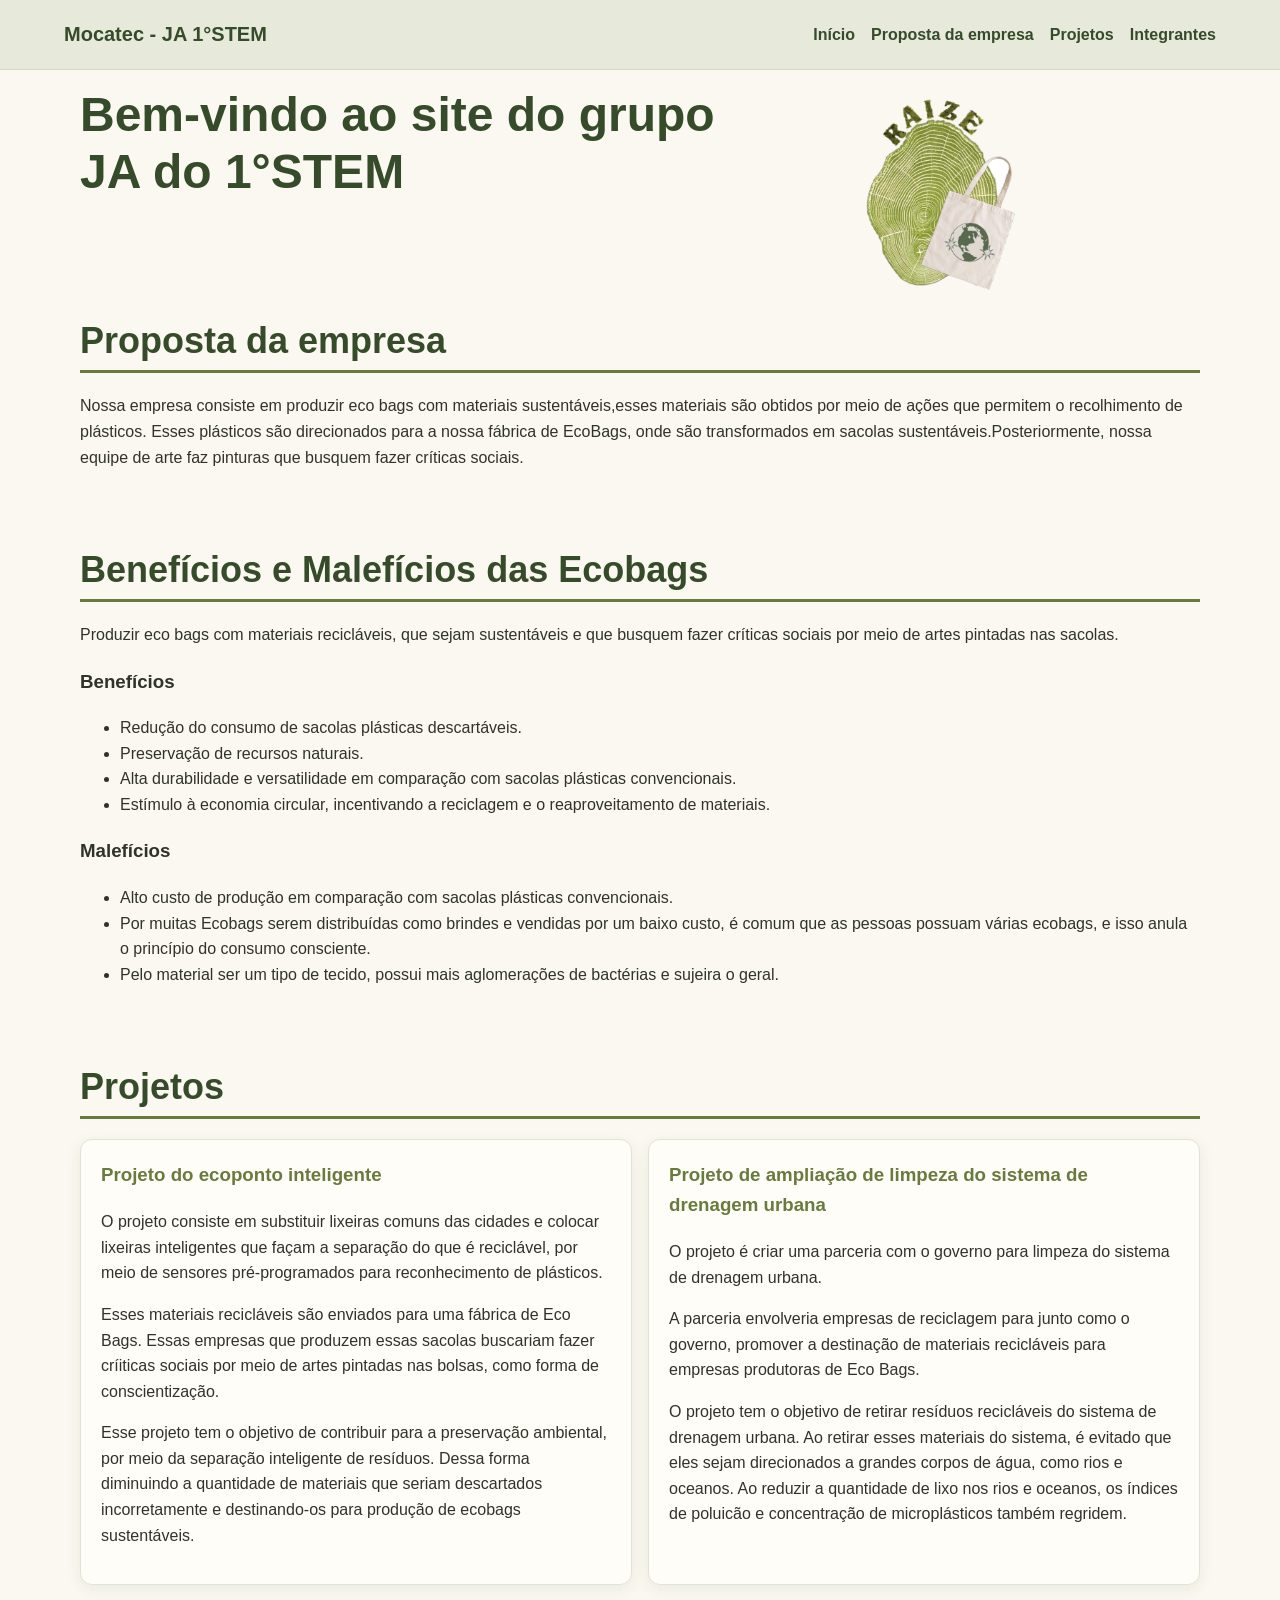
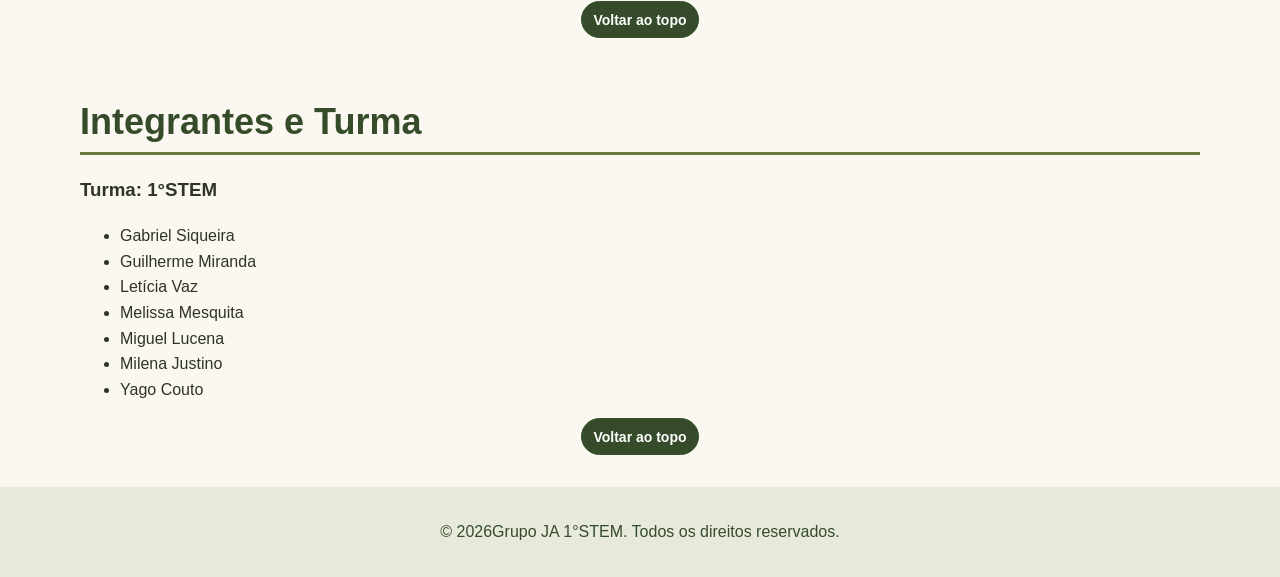
==== index.html @ 07bb503d "Primeira atualização" ====
<!DOCTYPE html>
<html lang="pt-BR">
<head>
    <meta charset="UTF-8">
    <meta name="viewport" content="width=device-width, initial-scale=1.0">
    <meta name="description" content="Site institucional da Mocatec.">
    <title>Mocatec - JA 1°STEM</title>
    <link rel="stylesheet" href="assets/css/styles.css">
    <script src="assets/js/main.js" defer></script>
</head>
<body>
    <header class="site-header">
        <a class="site-logo" aria-label="Mocatec — início">Mocatec - JA 1°STEM</a>

        <nav id="menu" aria-label="Navegação principal">
            <ul>   
                <li><a href="#inicio">Início</a>    </li>
                <li><a href="#sobre">Proposta da empresa</a></li>
                <li><a href="#projetos">Projetos</a></li>
                <li><a href="#integrantes">Integrantes</a></li>
            </ul>
        </nav>
    </header>
    
    <main id="inicio">
        <section class="hero" aria-labelledby="inicio-titulo">
            <div class="hero-text">
                <h1 id="inicio-titulo">Bem-vindo ao site do grupo<br>JA do 1°STEM</h1>
            </div>
            <div class="hero-logo">
                <img src="assets/images/logo.png" alt="Logo da Mocatec: uma árvore e uma ecobag">
            </div>
        </section>

        <section id="sobre" aria-labelledby="sobre-titulo">
            <h2 id="sobre-titulo">Proposta da empresa</h2>
            <p>Nossa empresa consiste em produzir eco bags com materiais sustentáveis,esses materiais são obtidos por meio de ações que permitem o recolhimento de plásticos. Esses plásticos são direcionados para a nossa fábrica de EcoBags, onde são transformados em sacolas sustentáveis.Posteriormente, nossa equipe de arte faz pinturas que busquem fazer críticas sociais.</p>
        </section>

        <section id="beneficios e malefícios" aria-labelledby="beneficios e malefícios-titulo">
            <h2 id="beneficios e malefícios-titulo">Benefícios e Malefícios das Ecobags</h2>
            <p>Produzir eco bags com materiais recicláveis, que sejam sustentáveis e que busquem fazer críticas sociais por meio de artes pintadas nas sacolas.</p>
            <h3>Benefícios</h3>
            <ul>
                <li>Redução do consumo de sacolas plásticas descartáveis.</li>
                <li>Preservação de recursos naturais.</li>
                <li>Alta durabilidade e versatilidade em comparação com sacolas plásticas convencionais.</li>
                <li>Estímulo à economia circular, incentivando a reciclagem e o reaproveitamento de materiais.</li>
            </ul>

            <h3>Malefícios</h3>
            <ul>
                <li>Alto custo de produção em comparação com sacolas plásticas convencionais.</li>
                <li>Por muitas Ecobags serem distribuídas como brindes e vendidas por um baixo custo, é comum que as pessoas possuam várias ecobags, e isso anula o princípio do consumo consciente.</li>
                <li>Pelo material ser um tipo de tecido, possui mais aglomerações de bactérias e sujeira o geral.</li>
            </ul>
        </section>
            

        <section id="projetos" aria-labelledby="projetos-titulo">
            <h2 id="projetos-titulo">Projetos</h2>
            <div class="projetos-container">
                <div class="projeto">
                    <h3>Projeto do ecoponto inteligente</h3>
                    <p>O projeto consiste em substituir lixeiras comuns das cidades e colocar lixeiras inteligentes que façam a separação do que é reciclável, por meio de sensores pré-programados para reconhecimento de plásticos.</p>
                    <p>Esses materiais recicláveis são enviados para uma fábrica de Eco Bags.
                        Essas empresas que produzem essas sacolas buscariam fazer críiticas sociais por meio de artes pintadas nas bolsas, como forma de conscientização.
                    </p>
                    <p>Esse projeto tem o objetivo de contribuir para a preservação ambiental, por meio da separação inteligente de resíduos. Dessa forma diminuindo a quantidade de materiais que seriam descartados incorretamente e destinando-os para produção de ecobags sustentáveis.</p>
                </div>
                <div class="projeto">
                    <h3>Projeto de ampliação de limpeza do sistema de drenagem urbana</h3>
                    <p>O projeto é criar uma parceria com o governo para limpeza do sistema de drenagem urbana.</p>
                    <p>A parceria envolveria empresas de reciclagem para junto como o governo, promover a destinação de materiais recicláveis para empresas produtoras de Eco Bags.</p>
                    <p>O projeto tem o objetivo de retirar resíduos recicláveis do sistema de drenagem urbana. Ao retirar esses materiais do sistema, é evitado que eles sejam direcionados a grandes corpos de água, como rios e oceanos. Ao reduzir a quantidade de lixo nos rios e oceanos, os índices de poluicão e concentração de microplásticos também regridem.</p>
                </div>
            </div>
            <a class="back-to-menu" href="#inicio">Voltar ao topo</a>
        </section>
        <section id="integrantes" aria-labelledby="integrantes-titulo">
            <h2 id="integrantes-titulo">Integrantes e Turma</h2>
            <h3>
                Turma: 1°STEM
            </h3>
                <ul>
                    <li>Gabriel Siqueira</li>
                    <li>Guilherme Miranda</li>
                    <li>Letícia Vaz</li>
                    <li>Melissa Mesquita</li>
                    <li>Miguel Lucena</li>
                    <li>Milena Justino</li>
                    <li>Yago Couto</li>
                   
                </ul>
            <a class="back-to-menu" href="#inicio">Voltar ao topo</a>
        </section>
    </main>

    <footer class="site-footer">
        <p>&copy; <span id="ano">2026</span>Grupo JA 1°STEM. Todos os direitos reservados.</p>
    </footer>
</body>
</html>
---- assets/css/styles.css ----
:root {
    color-scheme: light;
    --color-forest: #354b2a;
    --color-olive: #687b3d;
    --color-sage: #e7eadb;
    --color-cream: #faf8f0; 
    --color-paper: #fffdf8;
    --color-text: #303329;
}

* {
    box-sizing: border-box;
}

html {
    scroll-behavior: smooth;
}

body {
    margin: 0;
    background-color: var(--color-cream);
    color: var(--color-text);
    font-family: Arial, sans-serif;
    line-height: 1.6;
}

.site-header,
.site-footer {
    padding: 1rem 5%;
    background-color: var(--color-sage);
}

.site-header {
    display: flex;
    align-items: center;
    justify-content: space-between;
    gap: 1rem;
    border-bottom: 1px solid #d5dac5;
}

.site-logo {
    color: var(--color-forest);
    font-size: 1.25rem;
    font-weight: 700;
    text-decoration: none;
}

nav ul {
    display: flex;
    flex-wrap: wrap;
    gap: 1rem;
    margin: 0;
    padding: 0;
    list-style: none;
}

nav a {
    display: block;
    padding: 0.35rem 0;
    color: var(--color-forest);
    font-weight: 700;
    text-decoration: none;
}

nav a:hover,
nav a:focus-visible {
    color: var(--color-olive);
    text-decoration: underline;
    text-underline-offset: 0.25rem;
}

main {
    width: min(100% - 2rem, 70rem);
    margin: 0 auto;
}

section {
    padding: 1rem 0;
}

main > section:first-child {
    padding-bottom: 0;
}

main > section:nth-child(2) {
    padding-top: 0;
}

main > section:nth-child(2) h2 {
    margin-top: 0;
}

.hero {
    display: grid;
    grid-template-columns: repeat(3, minmax(0, 1fr));
    align-items: start;
    gap: 1.5rem;
}

.hero-text {
    grid-column: span 2;
}

.hero-text h1 {
    margin: 0;
}

.hero-logo img {
    display: block;
    width: 80%;
    max-width: none;
    margin-left: -15%;
    height: auto;
}

img {
    max-width: 100%;
}

h1 {
    color: var(--color-forest);
    font-size: clamp(2rem, 5vw, 3rem);
    line-height: 1.2;
}

h2 {
    margin-bottom: 1.25rem;
    padding-bottom: 0.5rem;
    border-bottom: 3px solid var(--color-olive);
    color: var(--color-forest);
    font-size: clamp(1.75rem, 4vw, 2.25rem);
    line-height: 1.2;
}

.projetos-container {
    display: grid;
    grid-template-columns: repeat(auto-fit, minmax(min(100%, 18rem), 1fr));
    gap: 1rem;
}

.projeto {
    padding: 1.25rem;
    border: 1px solid #e1e3d6;
    border-radius: 0.75rem;
    background-color: var(--color-paper);
    box-shadow: 0 0.25rem 0.9rem rgb(53 75 42 / 8%);
}

.projeto h3 {
    margin-top: 0;
    color: var(--color-olive);
}

.back-to-menu {
    display: block;
    width: fit-content;
    margin: 1rem auto 0;
    padding: 0.4rem 0.7rem;
    border: 1px solid var(--color-forest);
    border-radius: 999px;
    background-color: var(--color-forest);
    color: #fff;
    font-size: 0.875rem;
    font-weight: 700;
    text-decoration: none;
    transition: background-color 160ms ease, transform 160ms ease;
}

.back-to-menu:hover,
.back-to-menu:focus-visible {
    background-color: var(--color-olive);
    transform: translateY(-1px);
}

.site-footer {
    margin-top: 1rem;
    color: var(--color-forest);
    text-align: center;
}

@media (max-width: 56rem) {
    .site-header {
        align-items: flex-start;
        flex-direction: column;
    }

    .hero {
        grid-template-columns: minmax(0, 1.5fr) minmax(0, 1fr);
        gap: 1rem;
    }

    .hero-text {
        grid-column: auto;
    }

    .hero-logo img {
        width: 100%;
        margin: 0 auto;
    }
}

@media (max-width: 40rem) {
    .site-header,
    .site-footer {
        padding-right: 1rem;
        padding-left: 1rem;
    }

    nav ul {
        gap: 0.25rem 0.75rem;
    }

    .hero {
        grid-template-columns: 1fr;
        gap: 1rem;
    }

    main > section:first-child {
        padding-top: 0.5rem;
    }

    .hero-logo img {
        width: 100%;
        max-width: 20rem;
        margin: 0 auto;
    }

    .projeto {
        padding: 1rem;
    }

    .site-footer p {
        margin: 0;
    }
}

@media (prefers-reduced-motion: reduce) {
    html {
        scroll-behavior: auto;
    }

    *,
    *::before,
    *::after {
        transition-duration: 0.01ms !important;
    }
}
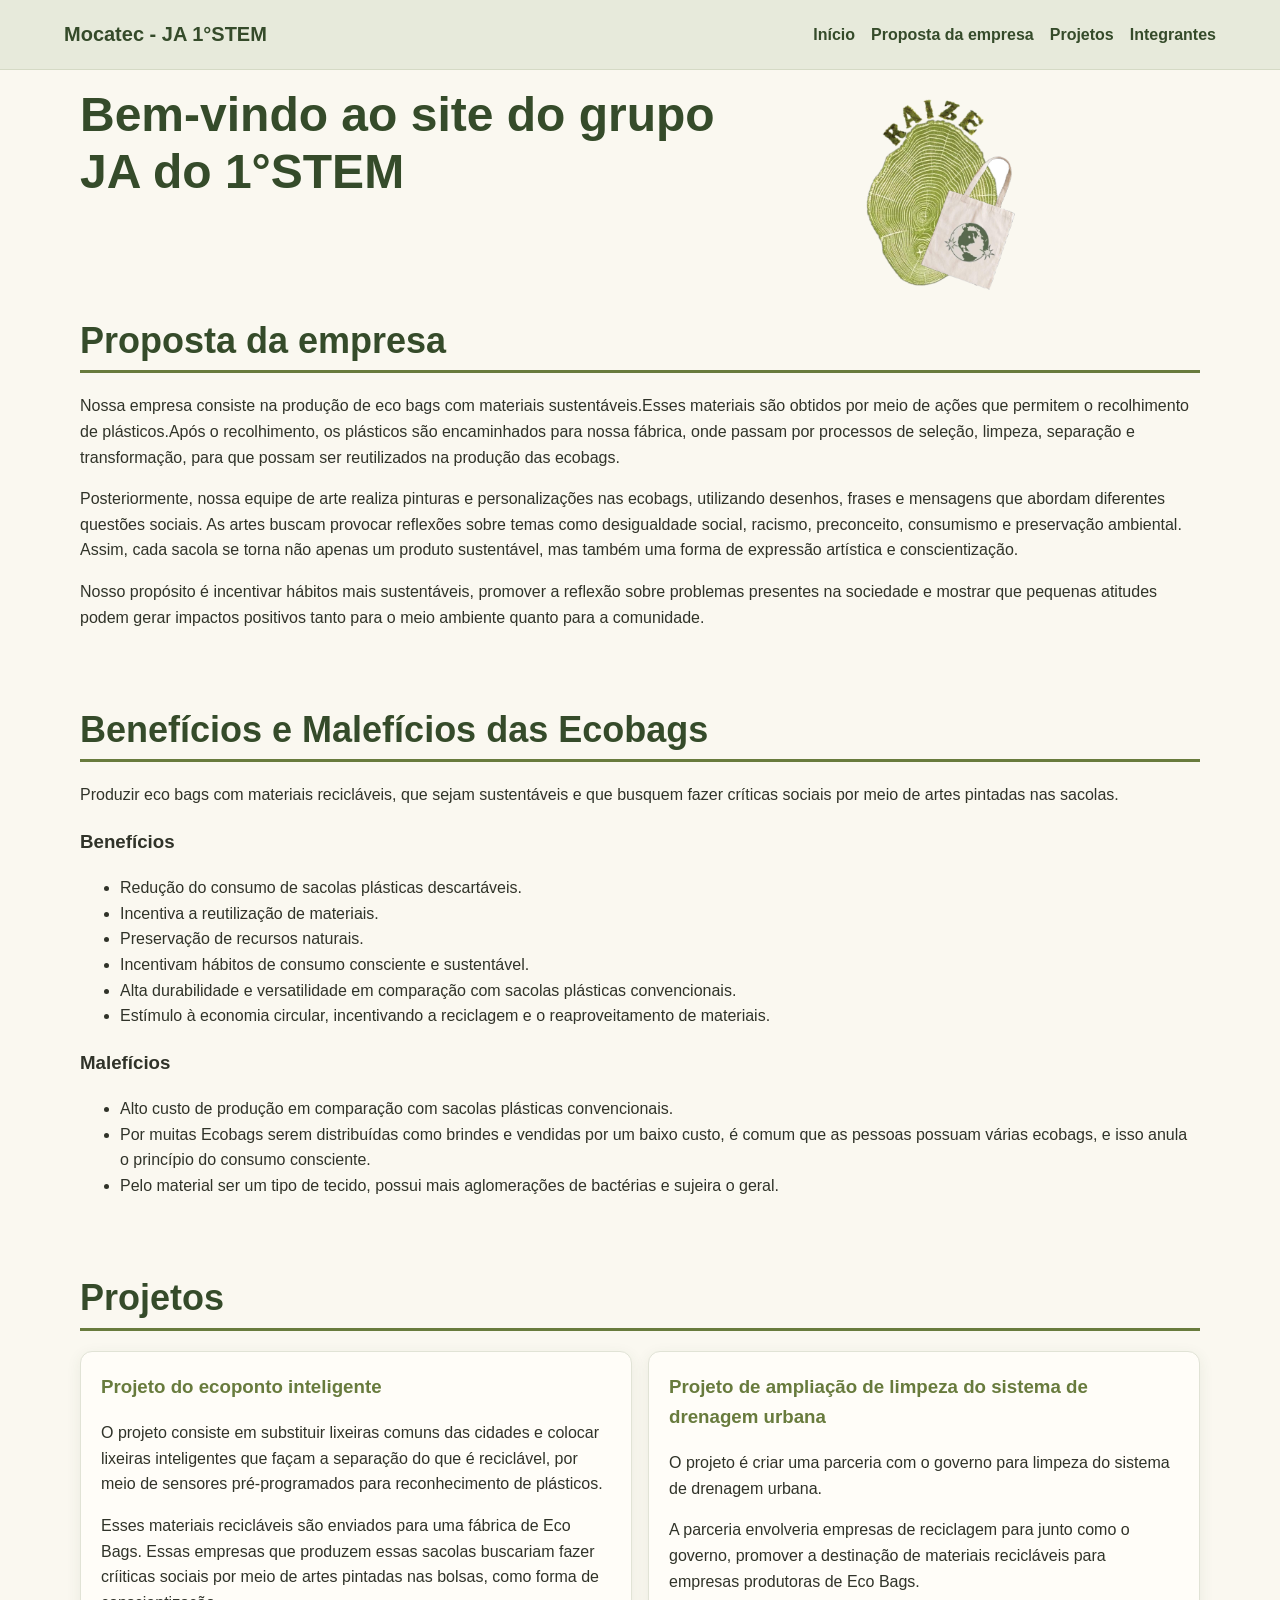
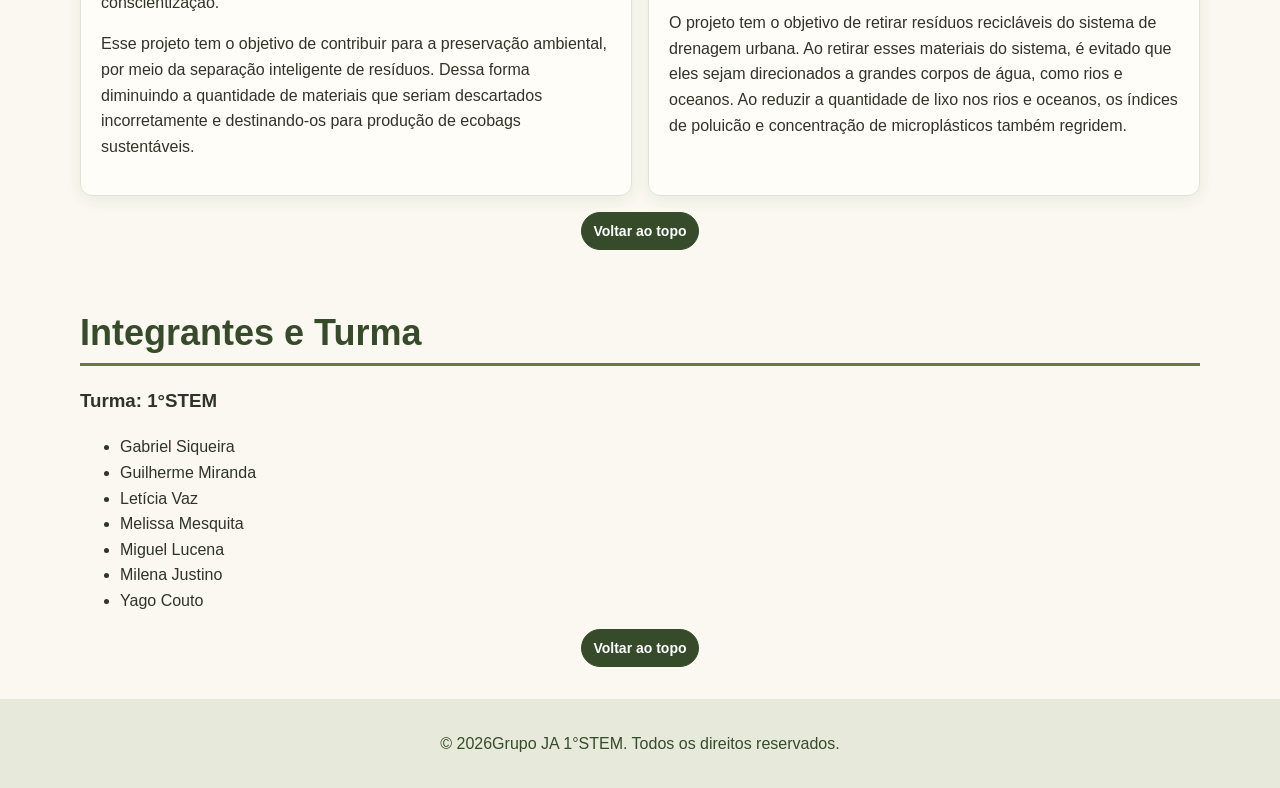
==== commit 966b46f4: "Segunda Atualização" ====
--- a/index.html
+++ b/index.html
@@ -34,7 +34,9 @@
 
         <section id="sobre" aria-labelledby="sobre-titulo">
             <h2 id="sobre-titulo">Proposta da empresa</h2>
-            <p>Nossa empresa consiste em produzir eco bags com materiais sustentáveis,esses materiais são obtidos por meio de ações que permitem o recolhimento de plásticos. Esses plásticos são direcionados para a nossa fábrica de EcoBags, onde são transformados em sacolas sustentáveis.Posteriormente, nossa equipe de arte faz pinturas que busquem fazer críticas sociais.</p>
+            <p>Nossa empresa consiste na produção de eco bags com materiais sustentáveis.Esses materiais são obtidos por meio de ações que permitem o recolhimento de plásticos.Após o recolhimento, os plásticos são encaminhados para nossa fábrica, onde passam por processos de seleção, limpeza, separação e transformação, para que possam ser reutilizados na produção das ecobags.</p>
+            <p>Posteriormente, nossa equipe de arte realiza pinturas e personalizações nas ecobags, utilizando desenhos, frases e mensagens que abordam diferentes questões sociais. As artes buscam provocar reflexões sobre temas como desigualdade social, racismo, preconceito, consumismo e preservação ambiental. Assim, cada sacola se torna não apenas um produto sustentável, mas também uma forma de expressão artística e conscientização.   </p>
+            <p>Nosso propósito é incentivar hábitos mais sustentáveis, promover a reflexão sobre problemas presentes na sociedade e mostrar que pequenas atitudes podem gerar impactos positivos tanto para o meio ambiente quanto para a comunidade.</p>
         </section>
 
         <section id="beneficios e malefícios" aria-labelledby="beneficios e malefícios-titulo">
@@ -43,7 +45,9 @@
             <h3>Benefícios</h3>
             <ul>
                 <li>Redução do consumo de sacolas plásticas descartáveis.</li>
+                <li>Incentiva a reutilização de materiais.</li>
                 <li>Preservação de recursos naturais.</li>
+                <li>Incentivam hábitos de consumo consciente e sustentável.</li>
                 <li>Alta durabilidade e versatilidade em comparação com sacolas plásticas convencionais.</li>
                 <li>Estímulo à economia circular, incentivando a reciclagem e o reaproveitamento de materiais.</li>
             </ul>
@@ -55,7 +59,7 @@
                 <li>Pelo material ser um tipo de tecido, possui mais aglomerações de bactérias e sujeira o geral.</li>
             </ul>
         </section>
-            
+
 
         <section id="projetos" aria-labelledby="projetos-titulo">
             <h2 id="projetos-titulo">Projetos</h2>
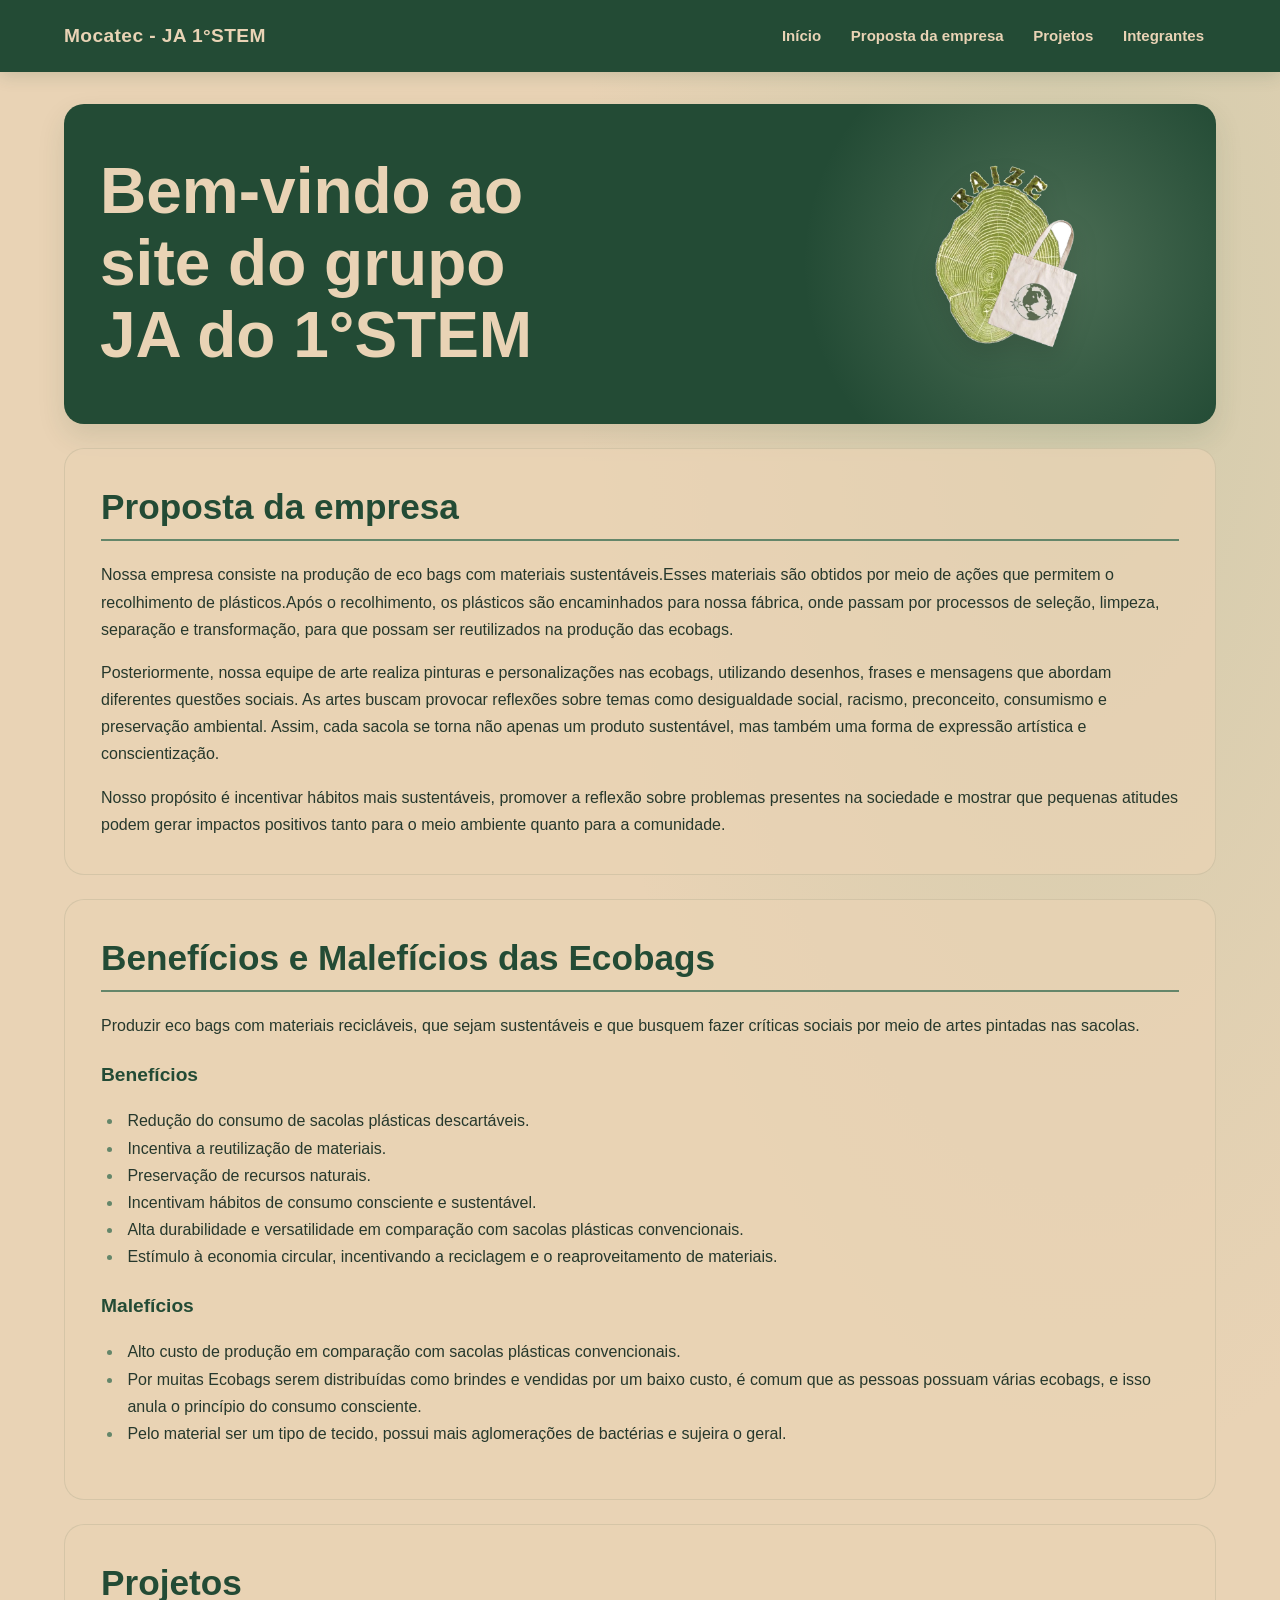
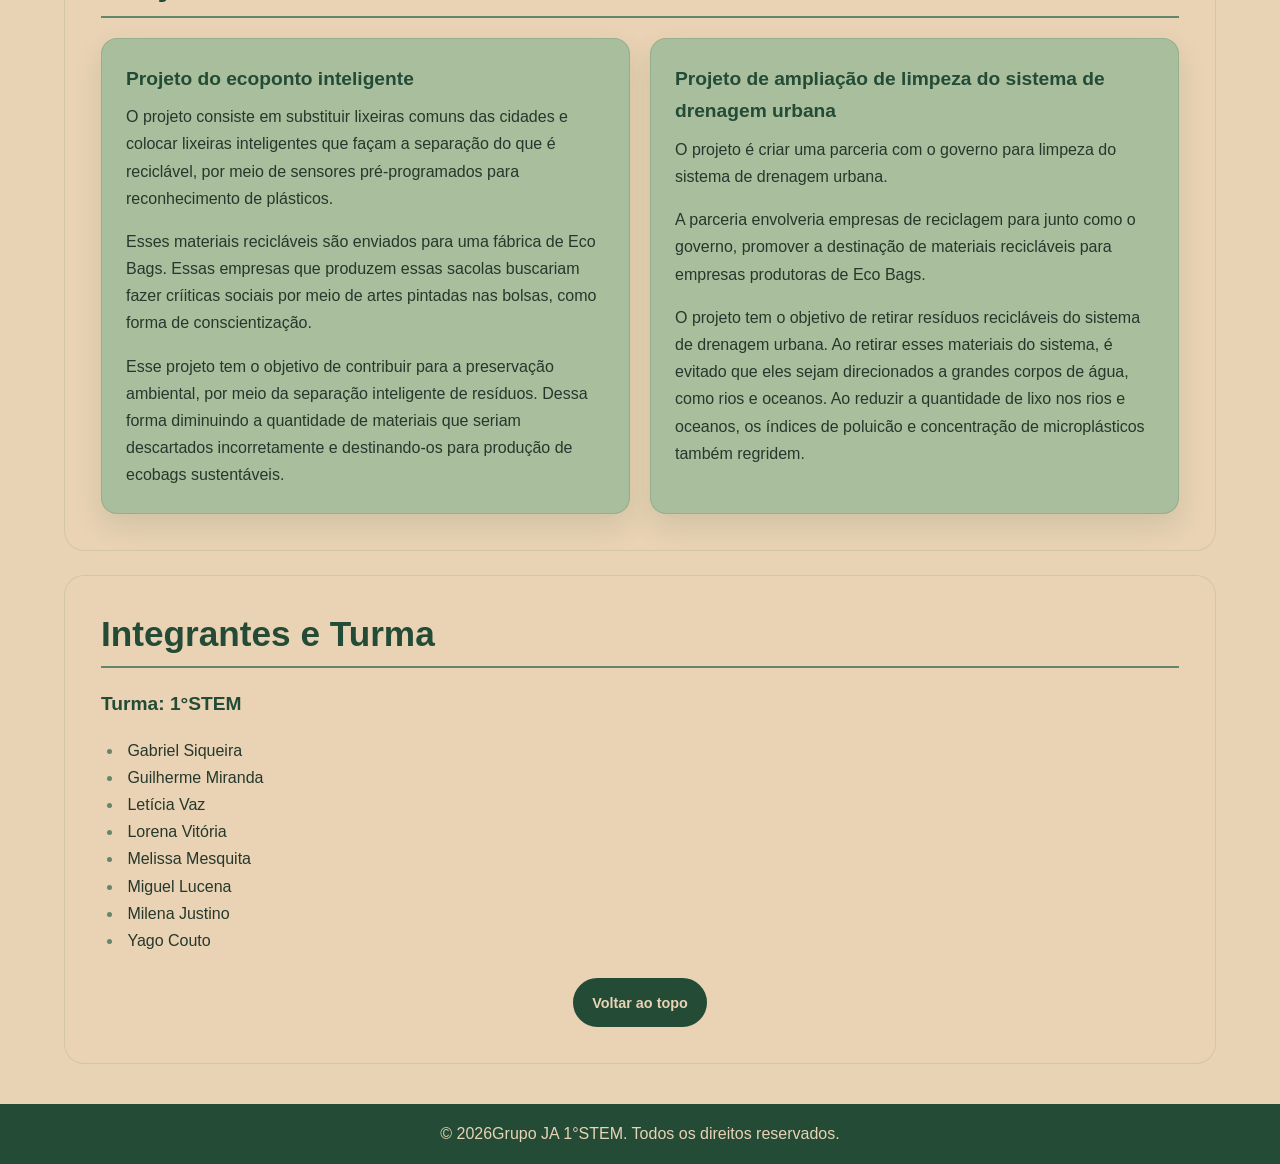
==== commit 3527531c: "Botão projetos e Lorena" ====
--- a/index.html
+++ b/index.html
@@ -79,7 +79,6 @@
                     <p>O projeto tem o objetivo de retirar resíduos recicláveis do sistema de drenagem urbana. Ao retirar esses materiais do sistema, é evitado que eles sejam direcionados a grandes corpos de água, como rios e oceanos. Ao reduzir a quantidade de lixo nos rios e oceanos, os índices de poluicão e concentração de microplásticos também regridem.</p>
                 </div>
             </div>
-            <a class="back-to-menu" href="#inicio">Voltar ao topo</a>
         </section>
         <section id="integrantes" aria-labelledby="integrantes-titulo">
             <h2 id="integrantes-titulo">Integrantes e Turma</h2>
@@ -90,6 +89,7 @@
                     <li>Gabriel Siqueira</li>
                     <li>Guilherme Miranda</li>
                     <li>Letícia Vaz</li>
+                    <li>Lorena Vitória</li>
                     <li>Melissa Mesquita</li>
                     <li>Miguel Lucena</li>
                     <li>Milena Justino</li>
--- a/assets/css/styles.css
+++ b/assets/css/styles.css
@@ -1,11 +1,12 @@
 :root {
     color-scheme: light;
-    --color-forest: #354b2a;
-    --color-olive: #687b3d;
-    --color-sage: #e7eadb;
-    --color-cream: #faf8f0; 
-    --color-paper: #fffdf8;
-    --color-text: #303329;
+    --color-forest: #234B35;
+    --color-leaf: #64866A;
+    --color-sage: #A9BE9D;
+    --color-sand: #E9D3B5;
+    --color-paper: #f3e5d1;
+    --color-text: #26382c;
+    --shadow-card: 0 0.75rem 1.75rem rgb(35 75 53 / 12%);
 }
 
 * {
@@ -14,41 +15,51 @@
 
 html {
     scroll-behavior: smooth;
+    scroll-padding-top: 6rem;
 }
 
 body {
     margin: 0;
-    background-color: var(--color-cream);
+    background:
+        radial-gradient(ellipse at 85% 12%, rgb(169 190 157 / 38%), transparent 32rem),
+        var(--color-sand);
     color: var(--color-text);
     font-family: Arial, sans-serif;
-    line-height: 1.6;
+    line-height: 1.7;
 }
 
 .site-header,
 .site-footer {
-    padding: 1rem 5%;
-    background-color: var(--color-sage);
+    padding: 1rem clamp(1rem, 5vw, 5rem);
+    background-color: var(--color-forest);
+    color: var(--color-sand);
 }
 
 .site-header {
+    position: sticky;
+    z-index: 10;
+    top: 0;
     display: flex;
     align-items: center;
     justify-content: space-between;
-    gap: 1rem;
-    border-bottom: 1px solid #d5dac5;
+    gap: 1.5rem;
+    box-shadow: 0 0.25rem 1rem rgb(35 75 53 / 16%);
 }
 
 .site-logo {
-    color: var(--color-forest);
-    font-size: 1.25rem;
-    font-weight: 700;
+    color: var(--color-sand);
+    font-size: 1.2rem;
+    font-weight: 800;
+    letter-spacing: 0.02em;
     text-decoration: none;
+    white-space: nowrap;
 }
 
 nav ul {
     display: flex;
     flex-wrap: wrap;
-    gap: 1rem;
+    justify-content: flex-end;
+    gap: 0.35rem;
     margin: 0;
     padding: 0;
     list-style: none;
@@ -56,182 +67,220 @@
 
 nav a {
     display: block;
-    padding: 0.35rem 0;
-    color: var(--color-forest);
+    padding: 0.45rem 0.75rem;
+    border-radius: 999px;
+    color: var(--color-sand);
+    font-size: 0.94rem;
     font-weight: 700;
     text-decoration: none;
+    transition: background-color 160ms ease, color 160ms ease;
 }
 
 nav a:hover,
 nav a:focus-visible {
-    color: var(--color-olive);
-    text-decoration: underline;
-    text-underline-offset: 0.25rem;
+    background-color: var(--color-sage);
+    color: var(--color-forest);
 }
 
 main {
-    width: min(100% - 2rem, 70rem);
+    width: min(100% - 2rem, 72rem);
     margin: 0 auto;
 }
 
 section {
-    padding: 1rem 0;
-}
-
-main > section:first-child {
-    padding-bottom: 0;
-}
-
-main > section:nth-child(2) {
-    padding-top: 0;
-}
-
-main > section:nth-child(2) h2 {
-    margin-top: 0;
+    margin: 1.5rem 0;
+    padding: clamp(1.25rem, 3vw, 2.25rem);
+    border: 1px solid rgb(35 75 53 / 10%);
+    border-radius: 1.25rem;
+    background-color: rgb(233 211 181 / 72%);
 }
 
 .hero {
     display: grid;
-    grid-template-columns: repeat(3, minmax(0, 1fr));
-    align-items: start;
-    gap: 1.5rem;
-}
-
-.hero-text {
-    grid-column: span 2;
+    grid-template-columns: minmax(0, 1.5fr) minmax(12rem, 0.8fr);
+    align-items: center;
+    gap: 2rem;
+    min-height: 20rem;
+    margin-top: 2rem;
+    overflow: hidden;
+    border: 0;
+    background:
+        radial-gradient(circle at 85% 50%, rgb(169 190 157 / 32%), transparent 15rem),
+        var(--color-forest);
+    color: var(--color-sand);
+    box-shadow: var(--shadow-card);
 }
 
 .hero-text h1 {
-    margin: 0;
+    max-width: 15ch;
+    margin: 0;
+    color: var(--color-sand);
+    font-size: clamp(2.25rem, 5vw, 4rem);
+    line-height: 1.12;
 }
 
 .hero-logo img {
     display: block;
-    width: 80%;
-    max-width: none;
-    margin-left: -15%;
+    width: min(100%, 17rem);
     height: auto;
+    margin: 0 auto;
+    filter: drop-shadow(0 0.75rem 0.8rem rgb(0 0 0 / 12%));
 }
 
 img {
     max-width: 100%;
 }
 
-h1 {
-    color: var(--color-forest);
-    font-size: clamp(2rem, 5vw, 3rem);
-    line-height: 1.2;
+h1,
+h2,
+h3 {
+    font-family: Arial, sans-serif;
 }
 
 h2 {
-    margin-bottom: 1.25rem;
-    padding-bottom: 0.5rem;
-    border-bottom: 3px solid var(--color-olive);
-    color: var(--color-forest);
-    font-size: clamp(1.75rem, 4vw, 2.25rem);
-    line-height: 1.2;
+    margin: 0 0 1.25rem;
+    padding-bottom: 0.65rem;
+    border-bottom: 2px solid var(--color-leaf);
+    color: var(--color-forest);
+    font-size: clamp(1.65rem, 3vw, 2.2rem);
+    line-height: 1.25;
+}
+
+h3 {
+    margin-bottom: 0.5rem;
+    color: var(--color-forest);
+    font-size: 1.2rem;
+}
+
+p {
+    margin: 0 0 1rem;
+}
+
+p:last-child {
+    margin-bottom: 0;
+}
+
+section > ul {
+    padding-left: 1.4rem;
+}
+
+section li {
+    padding-left: 0.25rem;
+}
+
+section li::marker {
+    color: var(--color-leaf);
 }
 
 .projetos-container {
     display: grid;
-    grid-template-columns: repeat(auto-fit, minmax(min(100%, 18rem), 1fr));
-    gap: 1rem;
+    grid-template-columns: repeat(auto-fit, minmax(min(100%, 19rem), 1fr));
+    gap: 1.25rem;
 }
 
 .projeto {
-    padding: 1.25rem;
-    border: 1px solid #e1e3d6;
-    border-radius: 0.75rem;
-    background-color: var(--color-paper);
-    box-shadow: 0 0.25rem 0.9rem rgb(53 75 42 / 8%);
+    padding: 1.5rem;
+    border: 1px solid rgb(35 75 53 / 14%);
+    border-radius: 1rem;
+    background-color: var(--color-sage);
+    box-shadow: var(--shadow-card);
+    transition: transform 180ms ease, box-shadow 180ms ease;
+}
+
+.projeto:hover {
+    transform: translateY(-3px);
+    box-shadow: 0 1rem 2rem rgb(35 75 53 / 18%);
 }
 
 .projeto h3 {
     margin-top: 0;
-    color: var(--color-olive);
 }
 
 .back-to-menu {
     display: block;
     width: fit-content;
-    margin: 1rem auto 0;
-    padding: 0.4rem 0.7rem;
-    border: 1px solid var(--color-forest);
+    margin: 1.5rem auto 0;
+    padding: 0.65rem 1.1rem;
+    border: 2px solid var(--color-forest);
     border-radius: 999px;
     background-color: var(--color-forest);
-    color: #fff;
-    font-size: 0.875rem;
+    color: var(--color-sand);
+    font-size: 0.9rem;
     font-weight: 700;
     text-decoration: none;
-    transition: background-color 160ms ease, transform 160ms ease;
+    transition: background-color 160ms ease, color 160ms ease, transform 160ms ease;
 }
 
 .back-to-menu:hover,
 .back-to-menu:focus-visible {
-    background-color: var(--color-olive);
-    transform: translateY(-1px);
+    transform: translateY(-2px);
+    background-color: var(--color-sage);
+    color: var(--color-forest);
 }
 
 .site-footer {
-    margin-top: 1rem;
-    color: var(--color-forest);
+    margin-top: 2.5rem;
     text-align: center;
+}
+
+.site-footer p {
+    margin: 0;
+}
+
+:focus-visible {
+    outline: 3px solid var(--color-leaf);
+    outline-offset: 3px;
+}
+
+.site-header :focus-visible,
+.hero :focus-visible,
+.back-to-menu:focus-visible {
+    outline-color: var(--color-sand);
 }
 
 @media (max-width: 56rem) {
     .site-header {
         align-items: flex-start;
         flex-direction: column;
-    }
-
-    .hero {
-        grid-template-columns: minmax(0, 1.5fr) minmax(0, 1fr);
-        gap: 1rem;
-    }
-
-    .hero-text {
-        grid-column: auto;
-    }
-
-    .hero-logo img {
-        width: 100%;
-        margin: 0 auto;
+        gap: 0.5rem;
+    }
+
+    nav ul {
+        justify-content: flex-start;
     }
 }
 
 @media (max-width: 40rem) {
-    .site-header,
-    .site-footer {
-        padding-right: 1rem;
-        padding-left: 1rem;
+    .site-header {
+        position: static;
     }
 
     nav ul {
-        gap: 0.25rem 0.75rem;
+        gap: 0.2rem;
+    }
+
+    nav a {
+        padding: 0.4rem 0.55rem;
+        font-size: 0.88rem;
     }
 
     .hero {
         grid-template-columns: 1fr;
-        gap: 1rem;
-    }
-
-    main > section:first-child {
-        padding-top: 0.5rem;
+        gap: 1.25rem;
+        text-align: center;
+    }
+
+    .hero-text h1 {
+        margin: 0 auto;
     }
 
     .hero-logo img {
-        width: 100%;
-        max-width: 20rem;
-        margin: 0 auto;
+        width: min(100%, 13rem);
     }
 
     .projeto {
-        padding: 1rem;
-    }
-
-    .site-footer p {
-        margin: 0;
-    }
+        padding: 1.2rem;
+        }
 }
 
 @media (prefers-reduced-motion: reduce) {
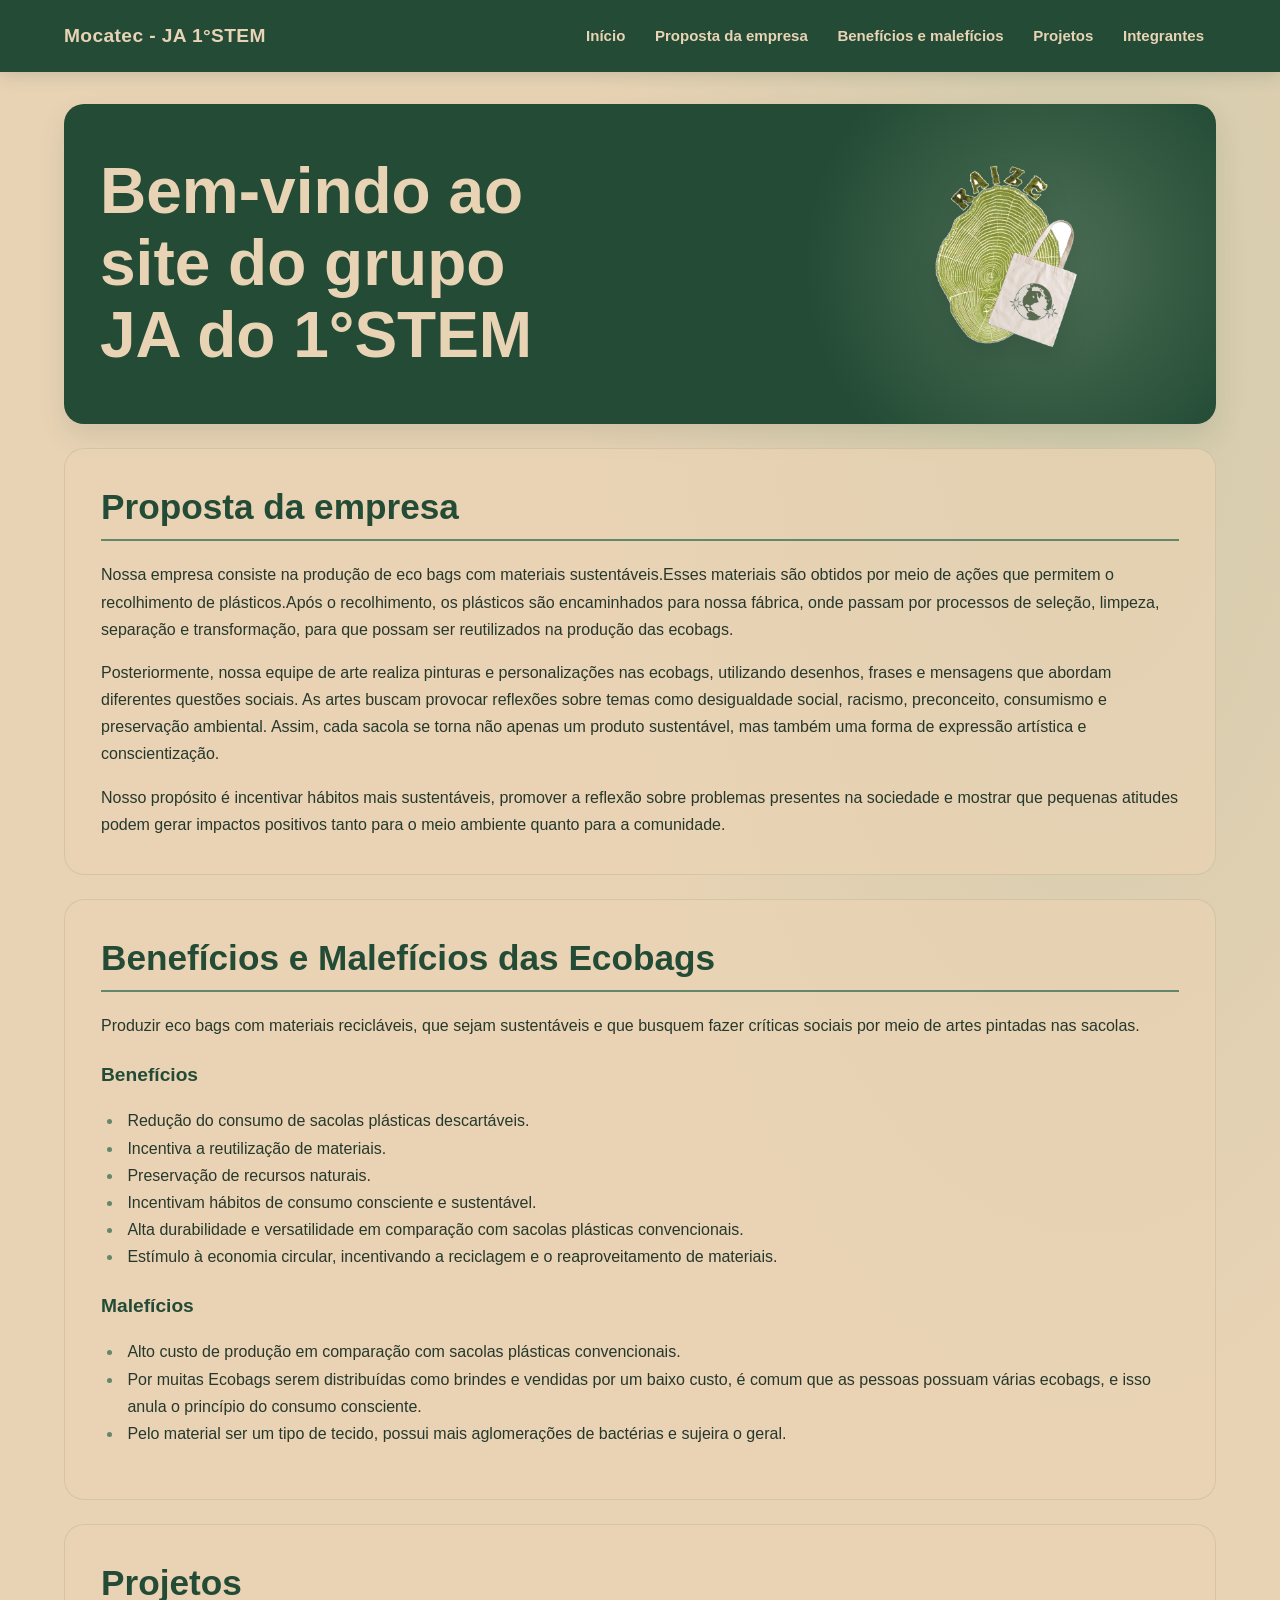
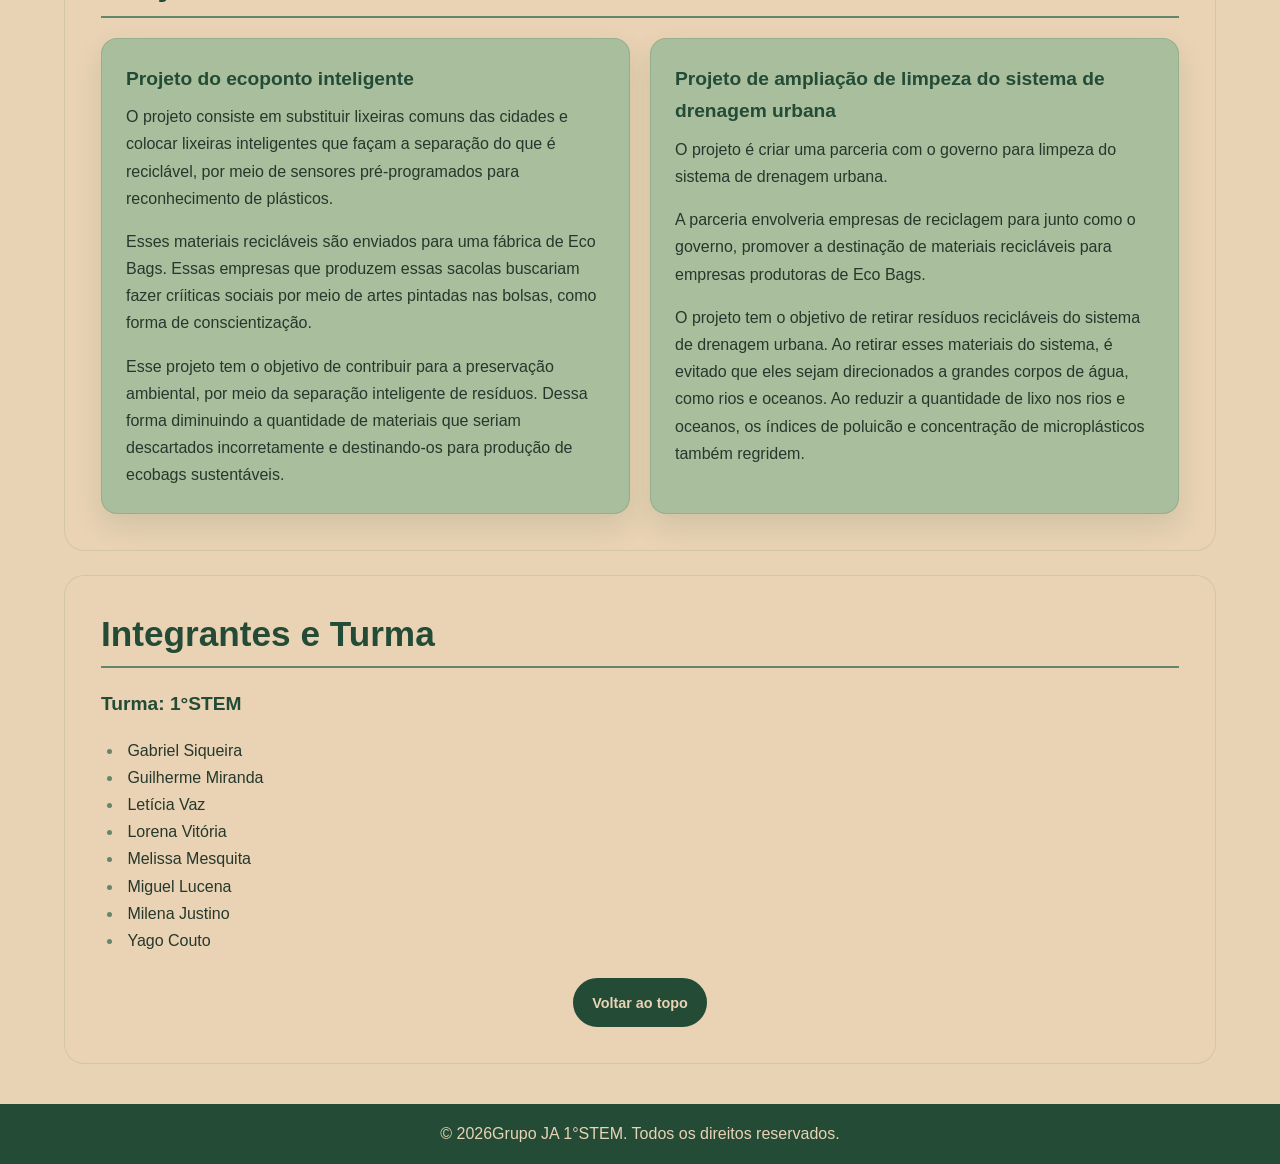
==== commit a4a1d543: "Botão beneficios e maleficios" ====
--- a/index.html
+++ b/index.html
@@ -16,6 +16,7 @@
             <ul>   
                 <li><a href="#inicio">Início</a>    </li>
                 <li><a href="#sobre">Proposta da empresa</a></li>
+                <li><a href="#beneficios-maleficios">Benefícios e malefícios</a></li>
                 <li><a href="#projetos">Projetos</a></li>
                 <li><a href="#integrantes">Integrantes</a></li>
             </ul>
@@ -39,8 +40,8 @@
             <p>Nosso propósito é incentivar hábitos mais sustentáveis, promover a reflexão sobre problemas presentes na sociedade e mostrar que pequenas atitudes podem gerar impactos positivos tanto para o meio ambiente quanto para a comunidade.</p>
         </section>
 
-        <section id="beneficios e malefícios" aria-labelledby="beneficios e malefícios-titulo">
-            <h2 id="beneficios e malefícios-titulo">Benefícios e Malefícios das Ecobags</h2>
+        <section id="beneficios-maleficios" aria-labelledby="beneficios-maleficios-titulo">
+            <h2 id="beneficios-maleficios-titulo">Benefícios e Malefícios das Ecobags</h2>
             <p>Produzir eco bags com materiais recicláveis, que sejam sustentáveis e que busquem fazer críticas sociais por meio de artes pintadas nas sacolas.</p>
             <h3>Benefícios</h3>
             <ul>
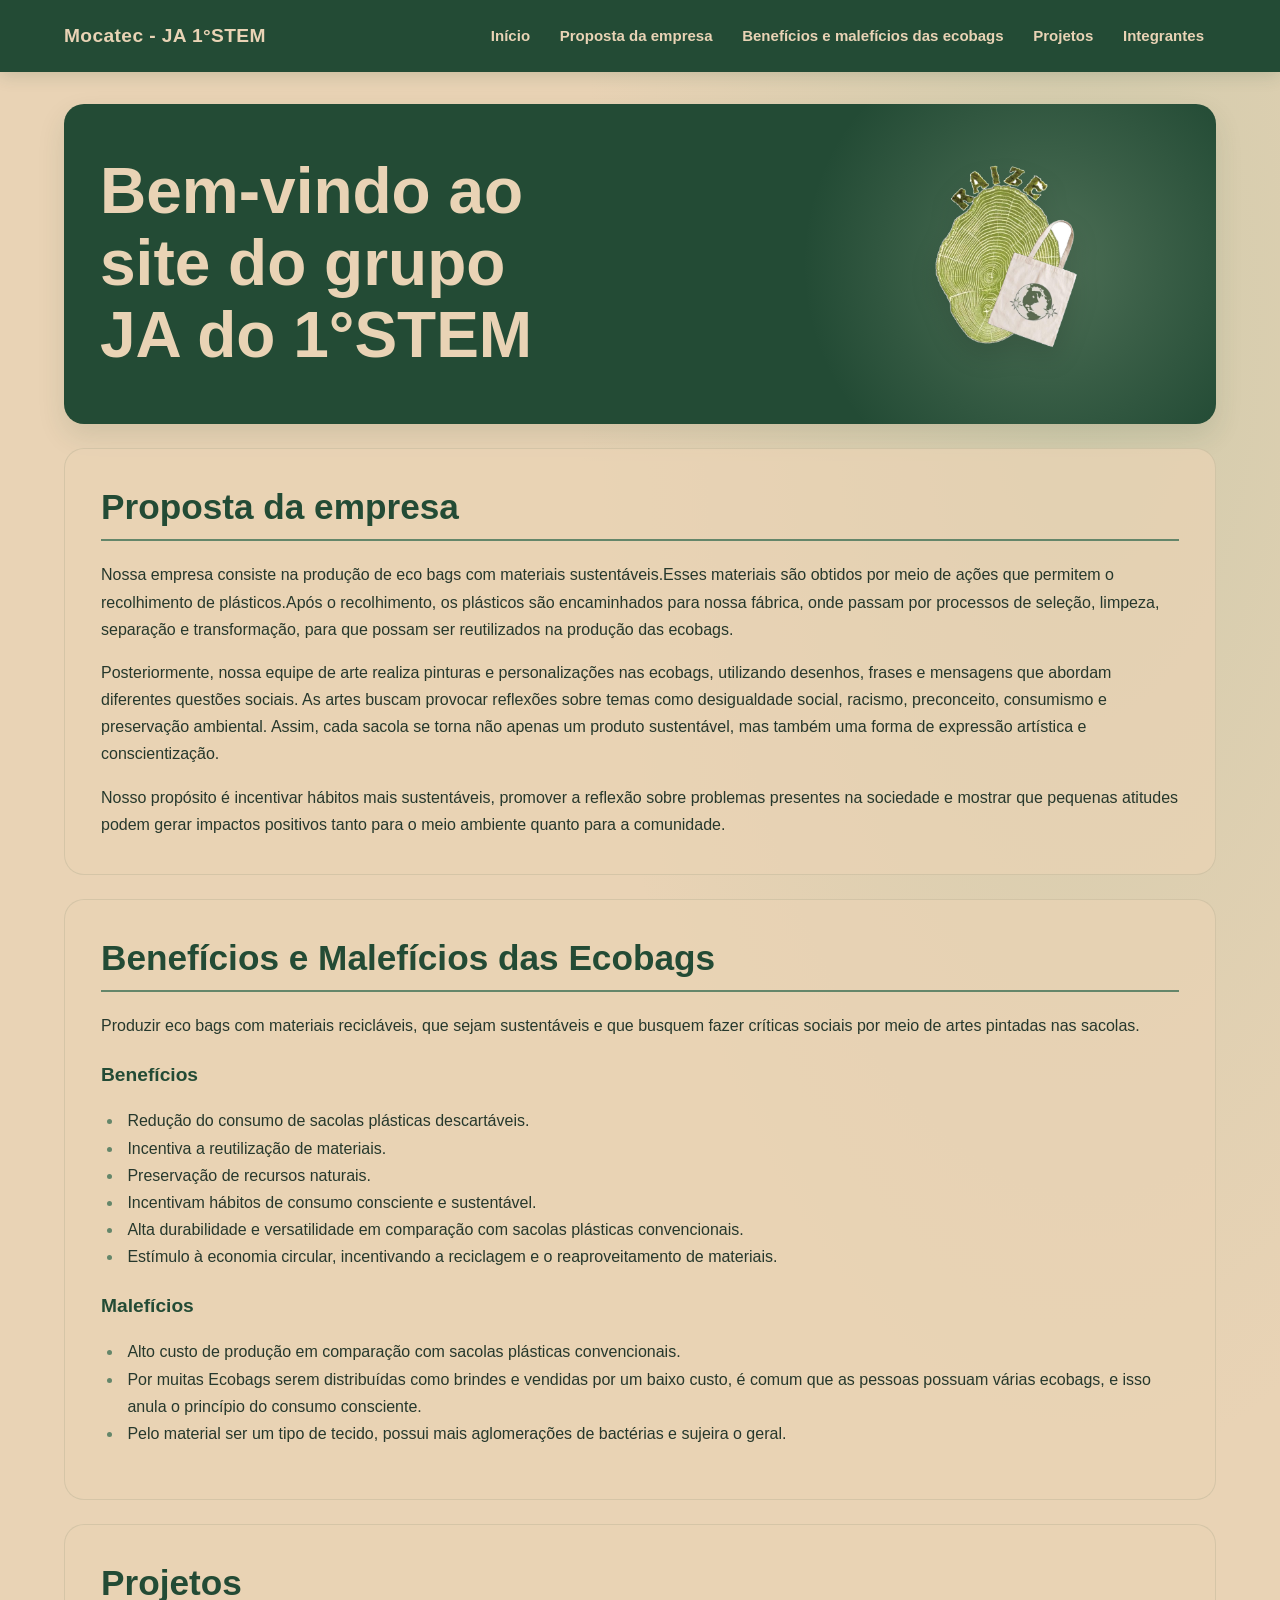
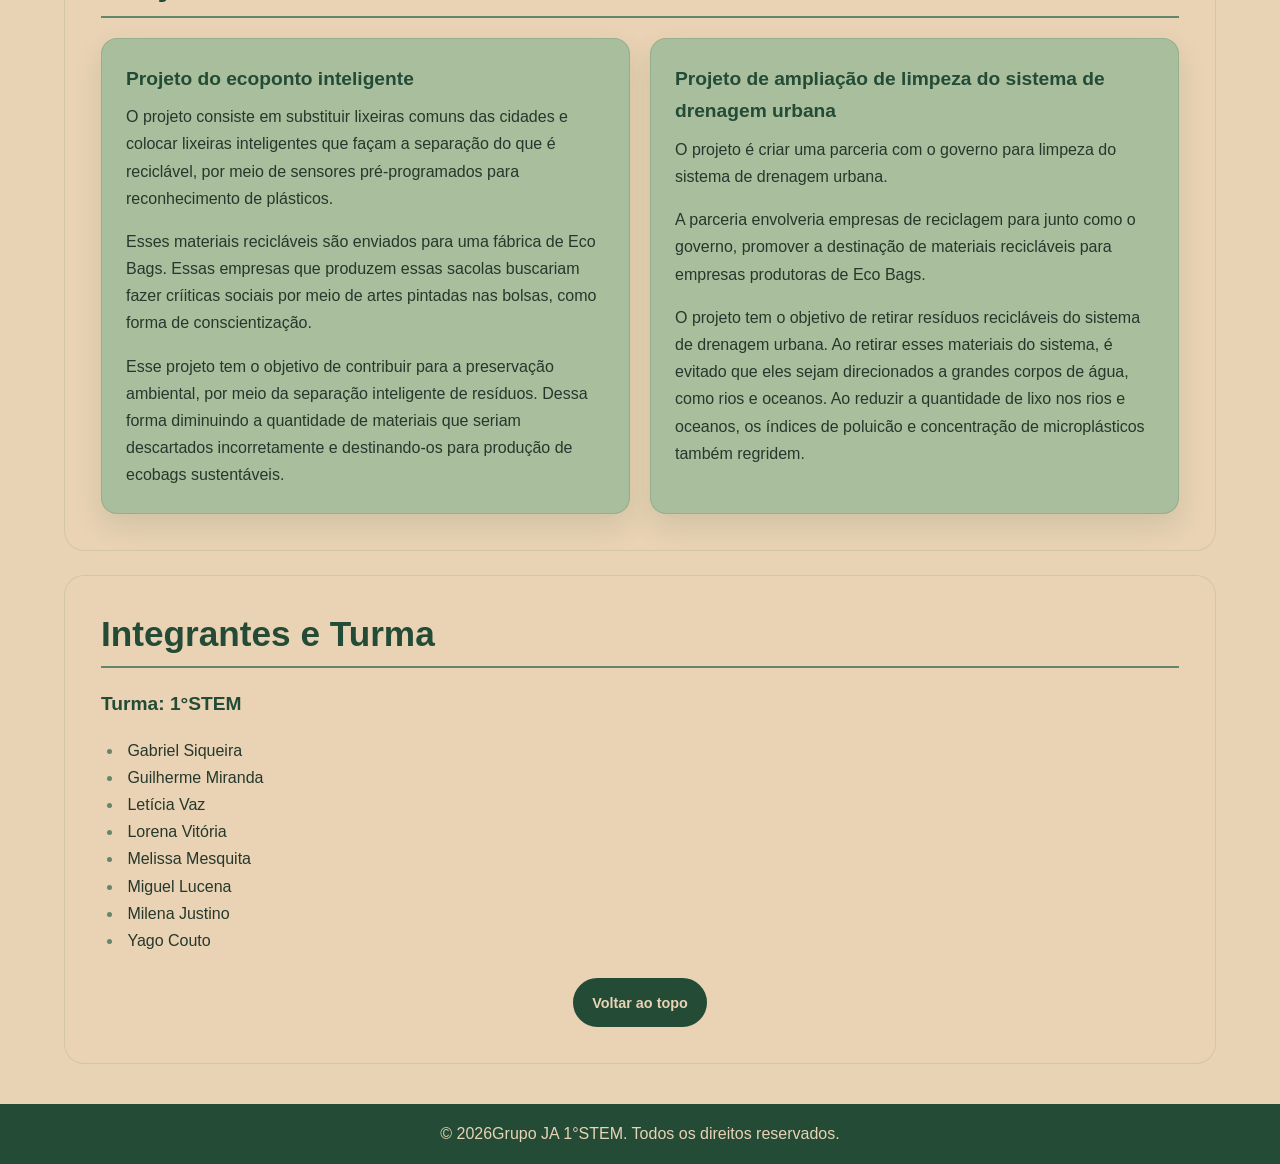
==== commit 2f60c257: "Atualização botão beneficios maleficios" ====
--- a/index.html
+++ b/index.html
@@ -16,7 +16,7 @@
             <ul>   
                 <li><a href="#inicio">Início</a>    </li>
                 <li><a href="#sobre">Proposta da empresa</a></li>
-                <li><a href="#beneficios-maleficios">Benefícios e malefícios</a></li>
+                <li><a href="#beneficios-maleficios">Benefícios e malefícios das ecobags</a></li>
                 <li><a href="#projetos">Projetos</a></li>
                 <li><a href="#integrantes">Integrantes</a></li>
             </ul>
@@ -41,7 +41,7 @@
         </section>
 
         <section id="beneficios-maleficios" aria-labelledby="beneficios-maleficios-titulo">
-            <h2 id="beneficios-maleficios-titulo">Benefícios e Malefícios das Ecobags</h2>
+            <h2 id="beneficios-maleficios-titulo">Benefícios e Malefícios das Ecobags</h2>  
             <p>Produzir eco bags com materiais recicláveis, que sejam sustentáveis e que busquem fazer críticas sociais por meio de artes pintadas nas sacolas.</p>
             <h3>Benefícios</h3>
             <ul>
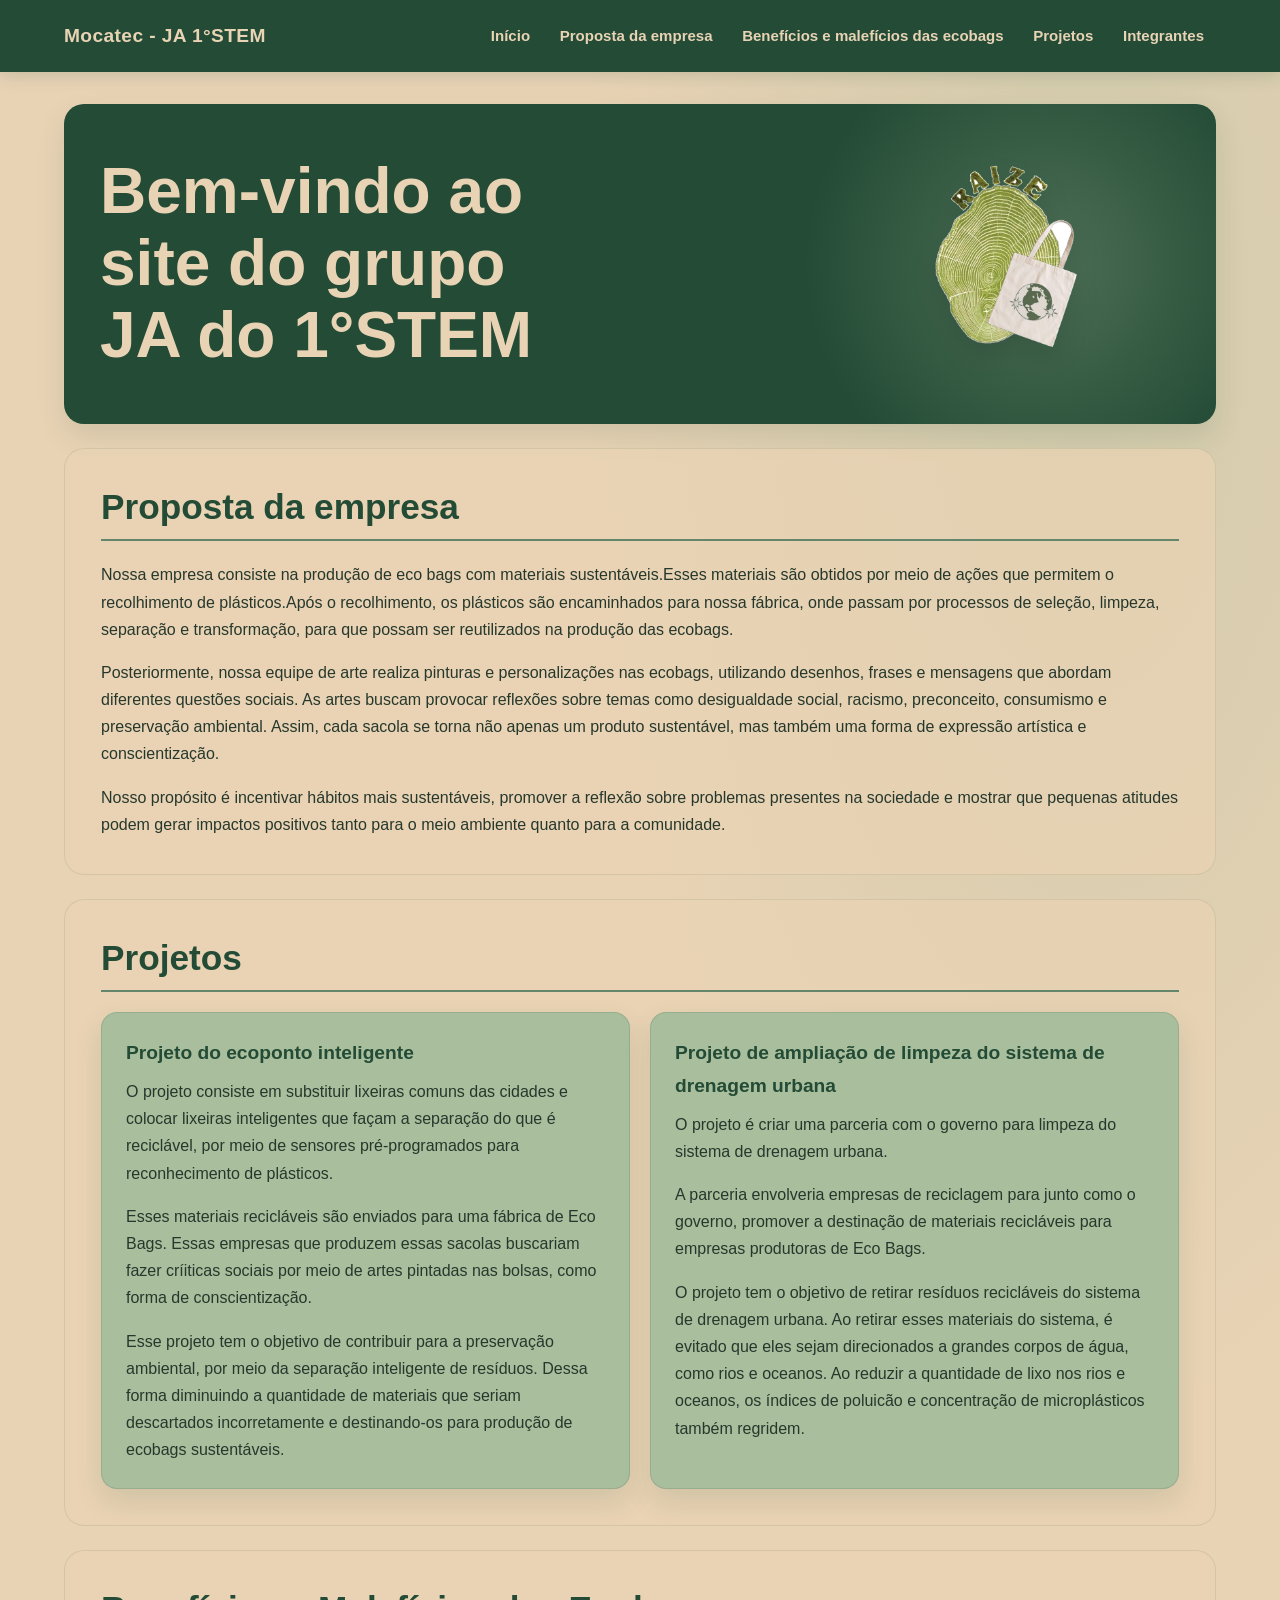
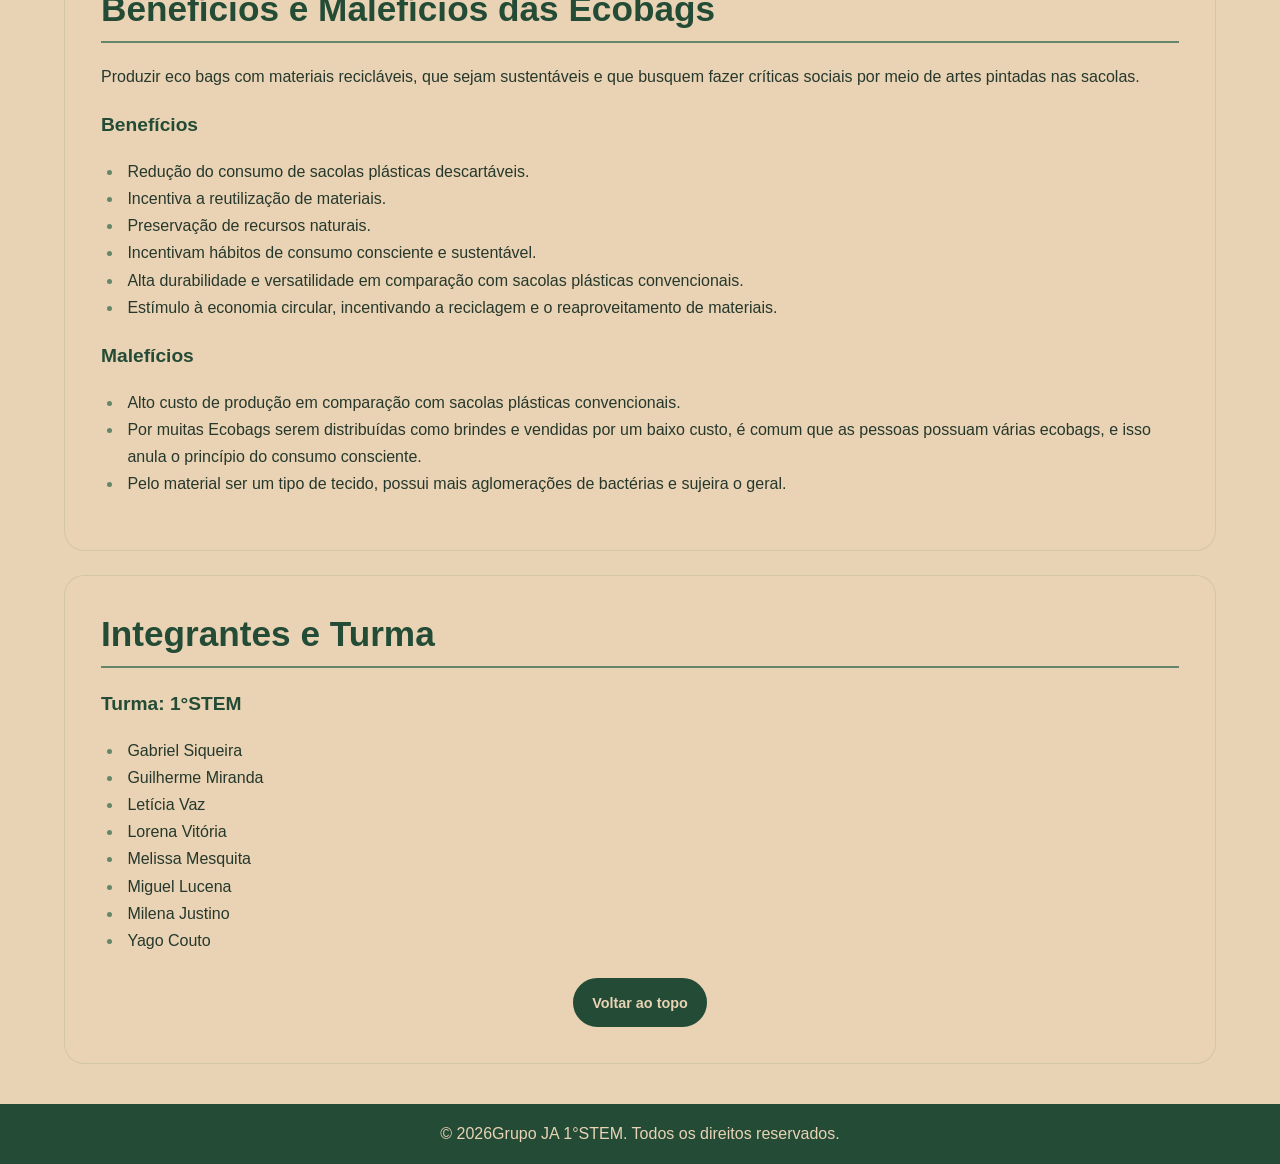
==== commit e7c1486c: "Alteração ordem sections" ====
--- a/index.html
+++ b/index.html
@@ -40,6 +40,25 @@
             <p>Nosso propósito é incentivar hábitos mais sustentáveis, promover a reflexão sobre problemas presentes na sociedade e mostrar que pequenas atitudes podem gerar impactos positivos tanto para o meio ambiente quanto para a comunidade.</p>
         </section>
 
+        <section id="projetos" aria-labelledby="projetos-titulo">
+            <h2 id="projetos-titulo">Projetos</h2>
+            <div class="projetos-container">
+                <div class="projeto">
+                    <h3>Projeto do ecoponto inteligente</h3>
+                    <p>O projeto consiste em substituir lixeiras comuns das cidades e colocar lixeiras inteligentes que façam a separação do que é reciclável, por meio de sensores pré-programados para reconhecimento de plásticos.</p>
+                    <p>Esses materiais recicláveis são enviados para uma fábrica de Eco Bags.
+                        Essas empresas que produzem essas sacolas buscariam fazer críiticas sociais por meio de artes pintadas nas bolsas, como forma de conscientização.
+                    </p>
+                    <p>Esse projeto tem o objetivo de contribuir para a preservação ambiental, por meio da separação inteligente de resíduos. Dessa forma diminuindo a quantidade de materiais que seriam descartados incorretamente e destinando-os para produção de ecobags sustentáveis.</p>
+                </div>
+                <div class="projeto">
+                    <h3>Projeto de ampliação de limpeza do sistema de drenagem urbana</h3>
+                    <p>O projeto é criar uma parceria com o governo para limpeza do sistema de drenagem urbana.</p>
+                    <p>A parceria envolveria empresas de reciclagem para junto como o governo, promover a destinação de materiais recicláveis para empresas produtoras de Eco Bags.</p>
+                    <p>O projeto tem o objetivo de retirar resíduos recicláveis do sistema de drenagem urbana. Ao retirar esses materiais do sistema, é evitado que eles sejam direcionados a grandes corpos de água, como rios e oceanos. Ao reduzir a quantidade de lixo nos rios e oceanos, os índices de poluicão e concentração de microplásticos também regridem.</p>
+                </div>
+            </div>
+        </section>
         <section id="beneficios-maleficios" aria-labelledby="beneficios-maleficios-titulo">
             <h2 id="beneficios-maleficios-titulo">Benefícios e Malefícios das Ecobags</h2>  
             <p>Produzir eco bags com materiais recicláveis, que sejam sustentáveis e que busquem fazer críticas sociais por meio de artes pintadas nas sacolas.</p>
@@ -59,27 +78,6 @@
                 <li>Por muitas Ecobags serem distribuídas como brindes e vendidas por um baixo custo, é comum que as pessoas possuam várias ecobags, e isso anula o princípio do consumo consciente.</li>
                 <li>Pelo material ser um tipo de tecido, possui mais aglomerações de bactérias e sujeira o geral.</li>
             </ul>
-        </section>
-
-
-        <section id="projetos" aria-labelledby="projetos-titulo">
-            <h2 id="projetos-titulo">Projetos</h2>
-            <div class="projetos-container">
-                <div class="projeto">
-                    <h3>Projeto do ecoponto inteligente</h3>
-                    <p>O projeto consiste em substituir lixeiras comuns das cidades e colocar lixeiras inteligentes que façam a separação do que é reciclável, por meio de sensores pré-programados para reconhecimento de plásticos.</p>
-                    <p>Esses materiais recicláveis são enviados para uma fábrica de Eco Bags.
-                        Essas empresas que produzem essas sacolas buscariam fazer críiticas sociais por meio de artes pintadas nas bolsas, como forma de conscientização.
-                    </p>
-                    <p>Esse projeto tem o objetivo de contribuir para a preservação ambiental, por meio da separação inteligente de resíduos. Dessa forma diminuindo a quantidade de materiais que seriam descartados incorretamente e destinando-os para produção de ecobags sustentáveis.</p>
-                </div>
-                <div class="projeto">
-                    <h3>Projeto de ampliação de limpeza do sistema de drenagem urbana</h3>
-                    <p>O projeto é criar uma parceria com o governo para limpeza do sistema de drenagem urbana.</p>
-                    <p>A parceria envolveria empresas de reciclagem para junto como o governo, promover a destinação de materiais recicláveis para empresas produtoras de Eco Bags.</p>
-                    <p>O projeto tem o objetivo de retirar resíduos recicláveis do sistema de drenagem urbana. Ao retirar esses materiais do sistema, é evitado que eles sejam direcionados a grandes corpos de água, como rios e oceanos. Ao reduzir a quantidade de lixo nos rios e oceanos, os índices de poluicão e concentração de microplásticos também regridem.</p>
-                </div>
-            </div>
         </section>
         <section id="integrantes" aria-labelledby="integrantes-titulo">
             <h2 id="integrantes-titulo">Integrantes e Turma</h2>
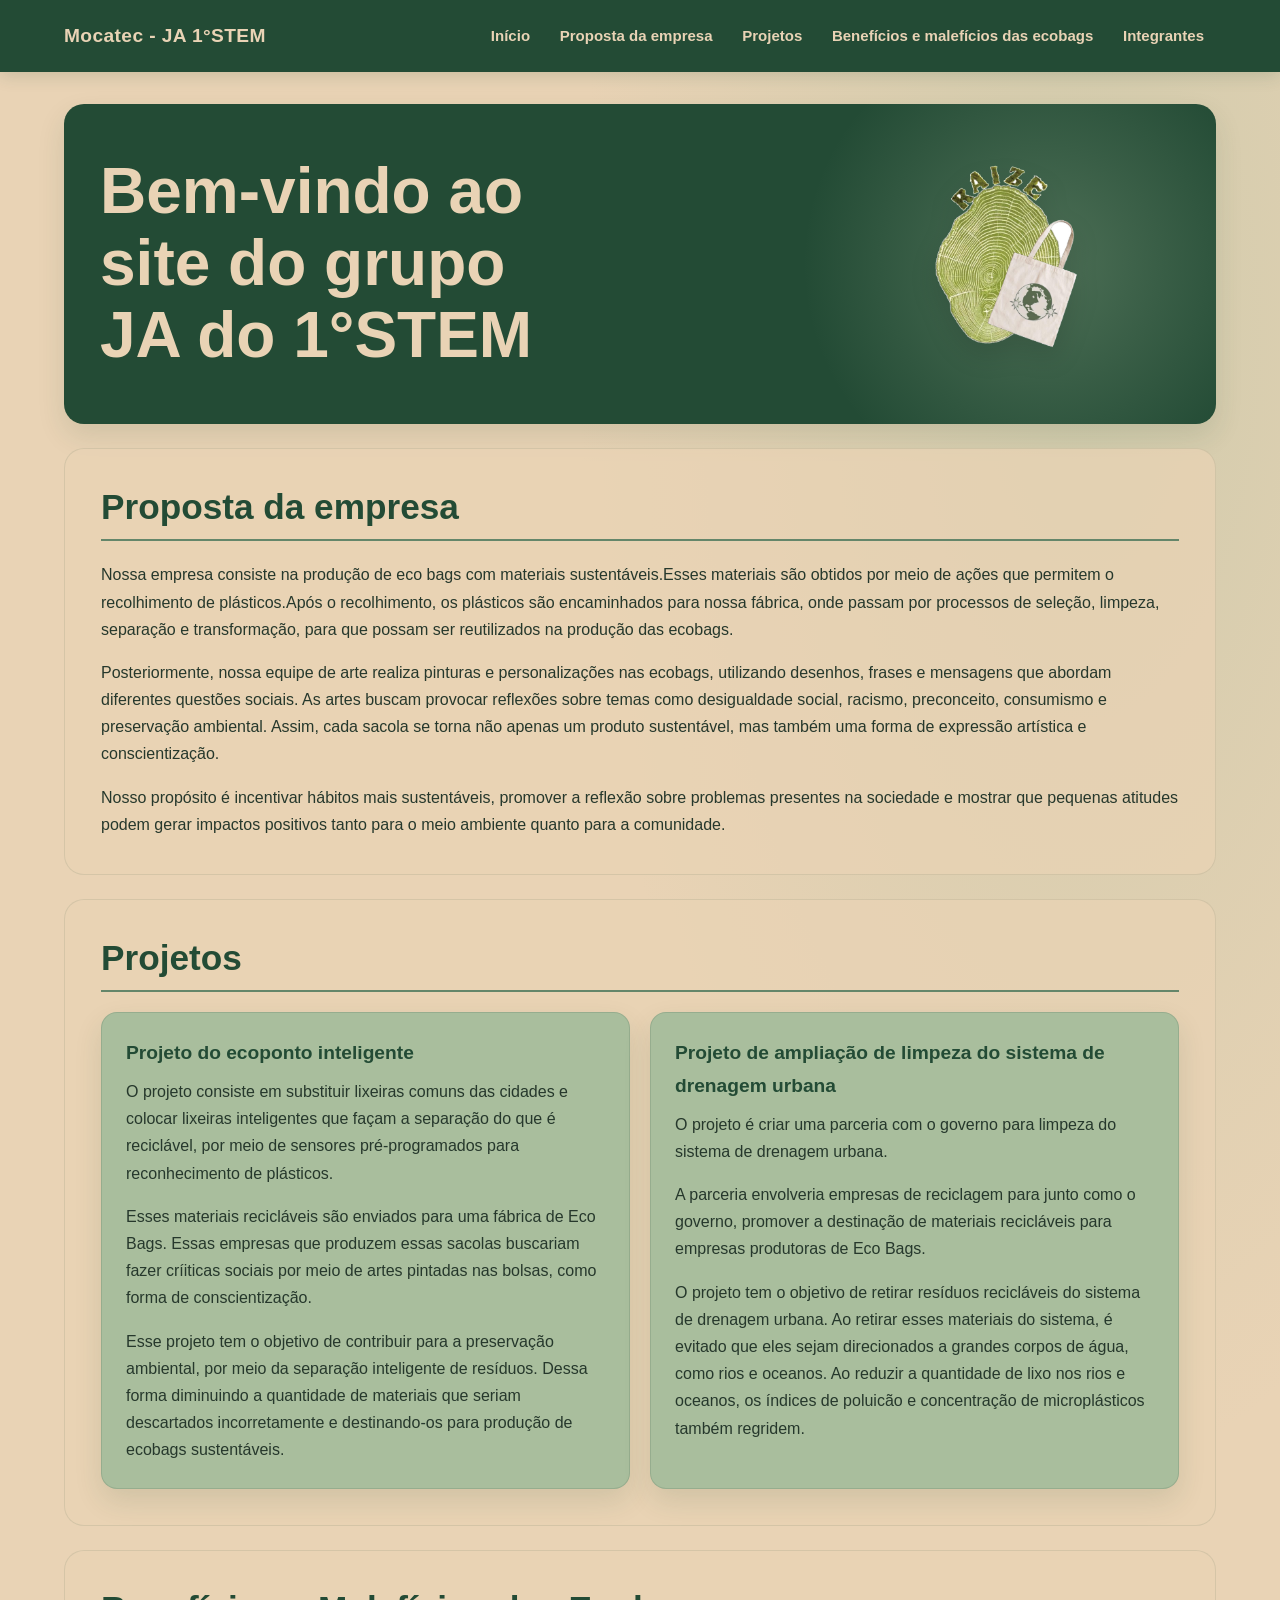
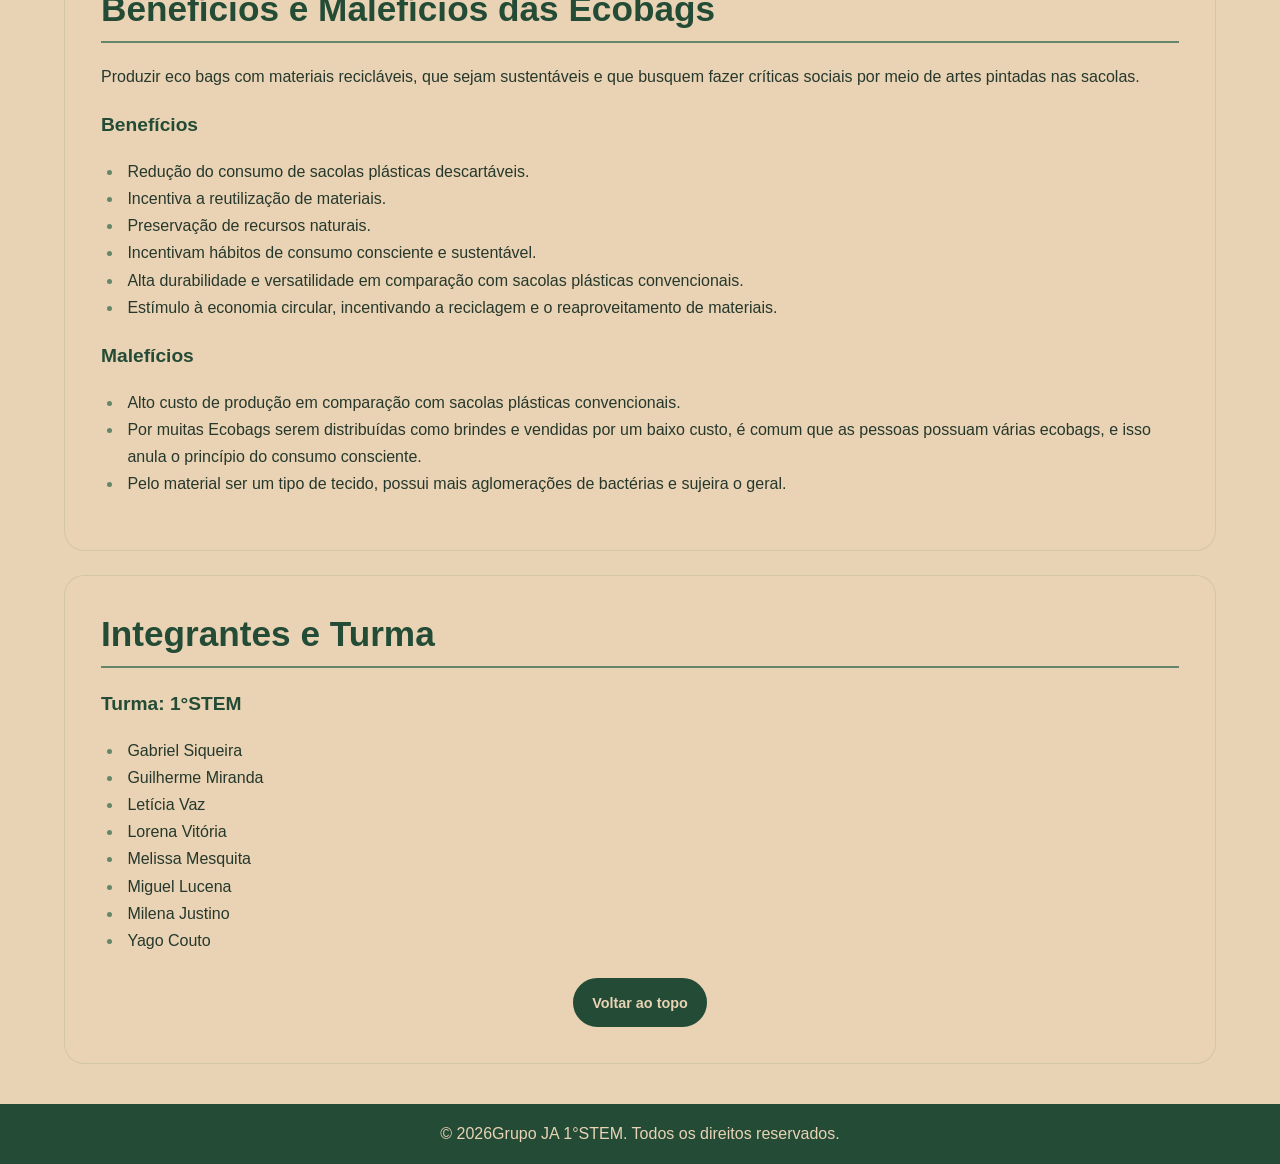
==== commit e2c7c929: "Mudança ordem botões" ====
--- a/index.html
+++ b/index.html
@@ -16,8 +16,8 @@
             <ul>   
                 <li><a href="#inicio">Início</a>    </li>
                 <li><a href="#sobre">Proposta da empresa</a></li>
+                <li><a href="#projetos">Projetos</a></li>
                 <li><a href="#beneficios-maleficios">Benefícios e malefícios das ecobags</a></li>
-                <li><a href="#projetos">Projetos</a></li>
                 <li><a href="#integrantes">Integrantes</a></li>
             </ul>
         </nav>
